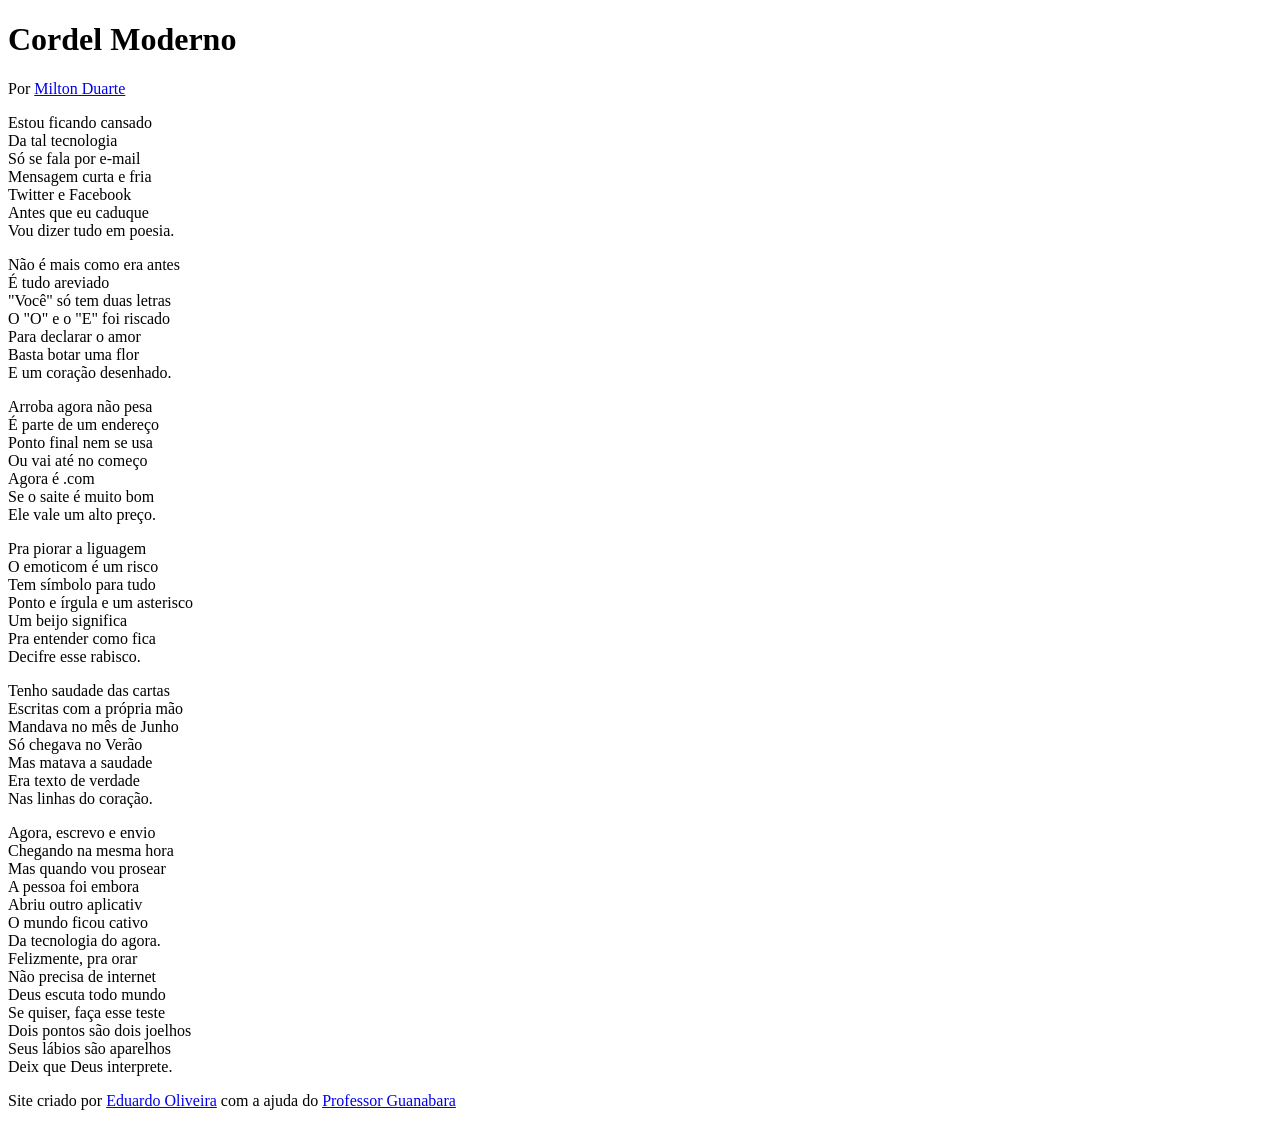
==== index.html @ 6c13fb19 "atualizei" ====
<!DOCTYPE html>
<html lang="en">
<head>
    <meta charset="UTF-8">
    <meta http-equiv="X-UA-Compatible" content="IE=edge">
    <meta name="viewport" content="width=device-width, initial-scale=1.0">
    <link rel="stylesheet" href="estilo/style.css">
    <title>Projeto-Cordel</title>
</head>
<body>
    <main>
        
            <header>
                <h1>Cordel Moderno</h1>
                <p>Por <a href="https://www.recantodasletras.com.br/poesias/3186743" target="_blank">Milton Duarte</a></p>
            </header>
            
            <article>

        
                <section class="normal">
                    <p>
                        Estou ficando cansado<br>
                        Da tal tecnologia<br>
                        Só se fala por e-mail<br>
                        Mensagem curta e fria<br>
                        Twitter e Facebook<br>
                        Antes que eu caduque<br>
                        Vou dizer tudo em poesia.
                    </p>
                </section>
            

            

        
                <section class="imagem">
                    <p>
                        Não é mais como era antes<br>
                        É tudo areviado<br>
                        "Você" só tem duas letras<br>
                        O "O" e o "E" foi riscado<br>
                        Para declarar o amor<br>
                        Basta botar uma flor<br>
                        E um coração desenhado.
                    </p>
                </section>
               
            
            

            
                <section class="normal">
                    <p>
                        Arroba agora não pesa<br>
                        É parte de um endereço<br>
                        Ponto final nem se usa<br>
                        Ou vai até no começo<br>
                        Agora é .com<br>
                        Se o saite é muito bom<br>
                        Ele vale um alto preço.
                    </p>
                </section>
            

            
                <section class="imagem">
                    <p>
                        Pra piorar a liguagem<br>
                        O emoticom é um risco<br>
                        Tem símbolo para tudo<br>
                        Ponto e írgula e um asterisco<br>
                        Um beijo significa<br>
                        Pra entender como fica<br>
                        Decifre esse rabisco.
                    </p>
                </section>
           

            

        
                <section class="normal">
                    <p>
                        Tenho saudade das cartas<br>
                        Escritas com a própria mão<br>
                        Mandava no mês de Junho<br>
                        Só chegava no Verão<br>
                        Mas matava a saudade<br>
                        Era texto de verdade<br>
                        Nas linhas do coração.
                    </p>
                </section>
            

            

       
                <section class="normal">
                    <p>
                        Agora, escrevo e envio<br>
                        Chegando na mesma hora<br>
                        Mas quando vou prosear<br>
                        A pessoa foi embora<br>
                        Abriu outro aplicativ<br>
                        O mundo ficou cativo<br>
                        Da tecnologia do agora.<br>
                
                
    
            
                    Felizmente, pra orar<br>
                    Não precisa de internet<br>
                    Deus escuta todo mundo<br>
                    Se quiser, faça esse teste<br>
                    Dois pontos são dois joelhos<br>
                    Seus lábios são aparelhos<br>
                    Deix que Deus interprete.
                    </p>
                </section>
            
        </article>
    </main>
    <footer>
        <p>Site criado por <a href="https://github.com/EduardoOliveiraS" target="_blank">Eduardo Oliveira</a> com a ajuda do <a href="https://github.com/professorguanabara" target="_blank">Professor Guanabara</a></p>
    </footer>
</body>
</html>
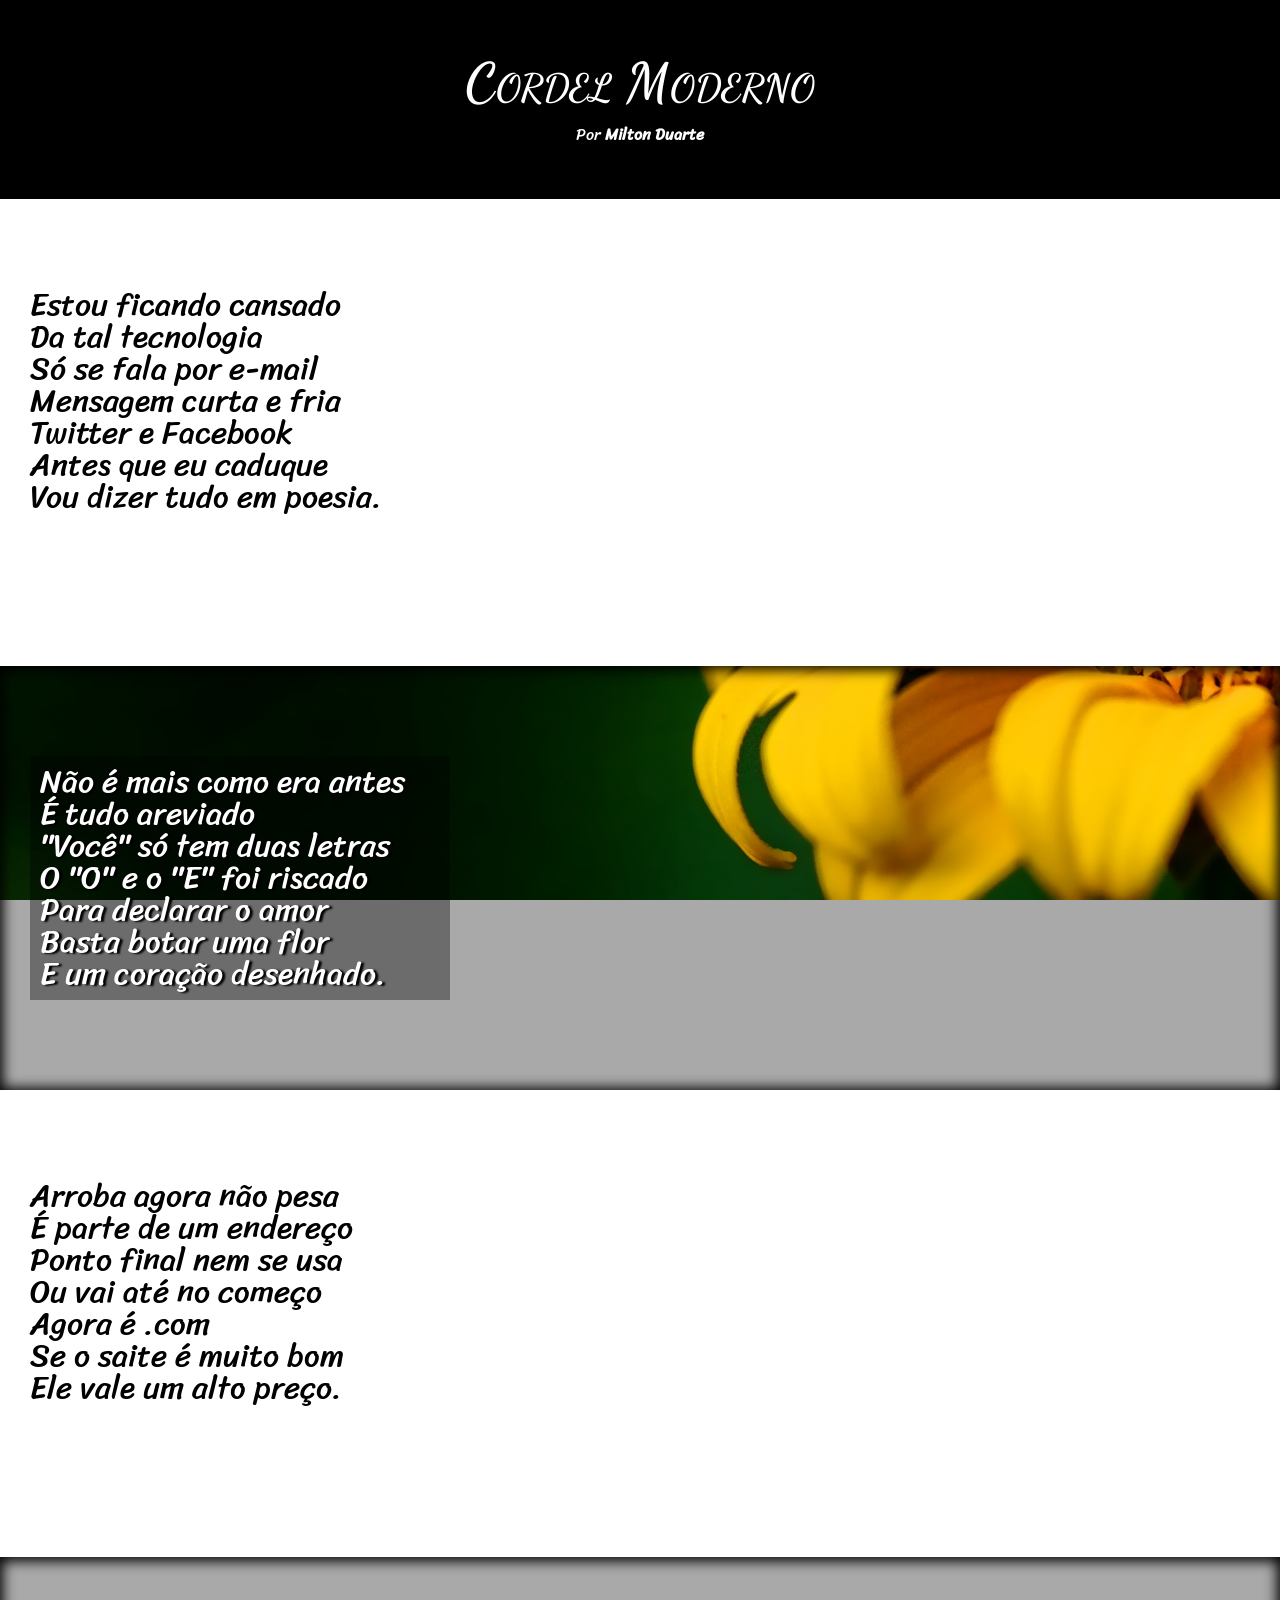
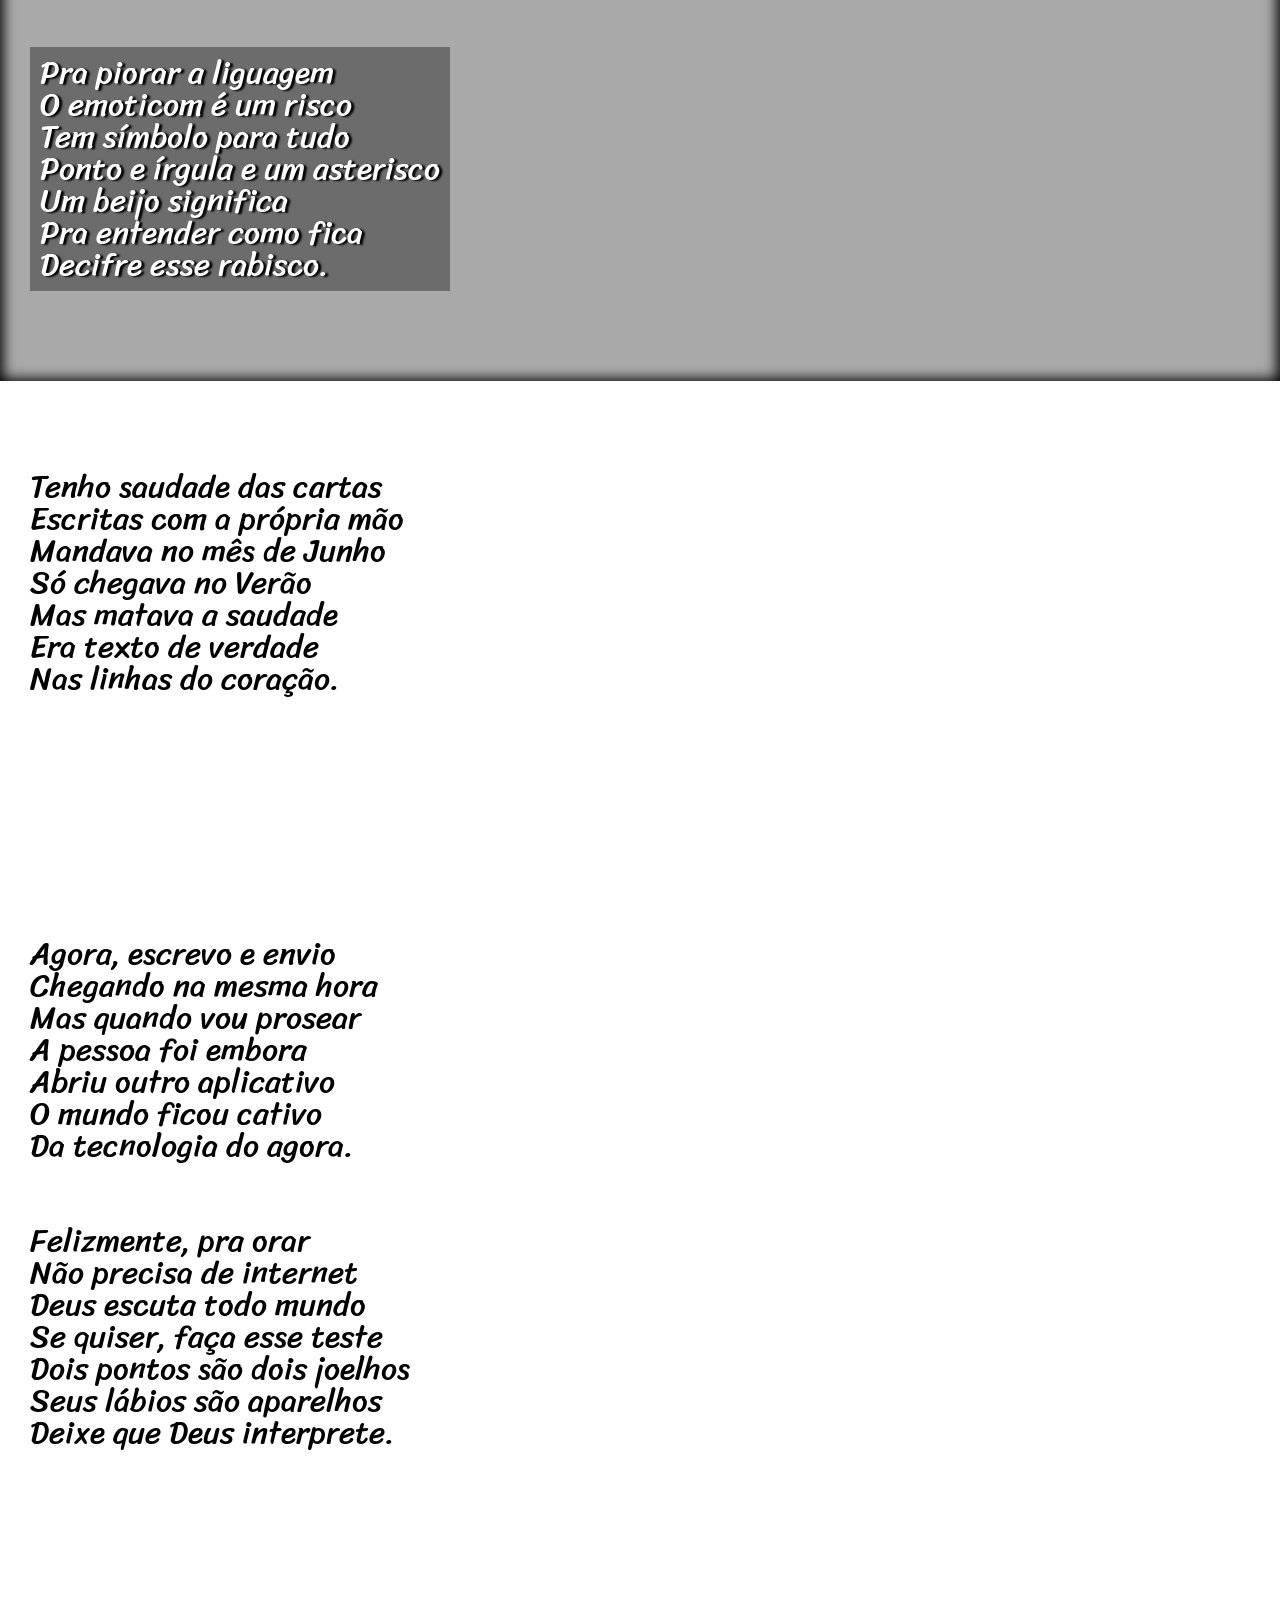
==== commit dbbeedb5: "atualizei" ====
--- a/index.html
+++ b/index.html
@@ -4,6 +4,7 @@
     <meta charset="UTF-8">
     <meta http-equiv="X-UA-Compatible" content="IE=edge">
     <meta name="viewport" content="width=device-width, initial-scale=1.0">
+    <link rel="shortcut icon" href="pacote-d012/imagens/favicon.png" type="image/x-icon">
     <link rel="stylesheet" href="estilo/style.css">
     <title>Projeto-Cordel</title>
 </head>
@@ -34,7 +35,7 @@
             
 
         
-                <section class="imagem">
+                <section class="imagem" id="img01">
                     <p>
                         Não é mais como era antes<br>
                         É tudo areviado<br>
@@ -64,7 +65,7 @@
             
 
             
-                <section class="imagem">
+                <section class="imagem" id="img02">
                     <p>
                         Pra piorar a liguagem<br>
                         O emoticom é um risco<br>
@@ -102,21 +103,24 @@
                         Chegando na mesma hora<br>
                         Mas quando vou prosear<br>
                         A pessoa foi embora<br>
-                        Abriu outro aplicativ<br>
+                        Abriu outro aplicativo<br>
                         O mundo ficou cativo<br>
                         Da tecnologia do agora.<br>
+                    </p>
                 
                 
     
             
-                    Felizmente, pra orar<br>
-                    Não precisa de internet<br>
-                    Deus escuta todo mundo<br>
-                    Se quiser, faça esse teste<br>
-                    Dois pontos são dois joelhos<br>
-                    Seus lábios são aparelhos<br>
-                    Deix que Deus interprete.
-                    </p>
+                   <p>
+                        Felizmente, pra orar<br>
+                        Não precisa de internet<br>
+                        Deus escuta todo mundo<br>
+                        Se quiser, faça esse teste<br>
+                        Dois pontos são dois joelhos<br>
+                        Seus lábios são aparelhos<br>
+                        Deixe que Deus interprete.
+                   </p>
+                   
                 </section>
             
         </article>
--- a/estilo/style.css
+++ b/estilo/style.css
@@ -0,0 +1,96 @@
+@charset "UTF-8";
+@import url('https://fonts.googleapis.com/css2?family=Sriracha&display=swap');
+@import url('https://fonts.googleapis.com/css2?family=Dancing+Script:wght@700&display=swap');
+
+
+:root{
+    --fonte1:'Sriracha', cursive;
+    --fonte2:'Dancing Script', cursive;
+}
+*{
+    margin: 0px;
+    padding: 0px;
+}
+body,html{
+    min-height:100vh;
+    font-family: var(--fonte1);
+    background-color: darkgrey;
+}
+header{
+    background-color: black;
+    color: white;
+    text-align: center;
+    padding-top: 50px;
+}
+header > h1{
+    font-variant: small-caps;
+    font-family: var(--fonte2);
+    font-size: 6vh;
+
+}
+header > p{
+    padding-bottom: 50px;
+    padding-top:5px;
+
+}
+a{
+    font-weight: bolder;
+    text-decoration: none;
+    color: white;
+     
+}
+a:hover{
+    color: blue;
+    text-decoration: underline;
+
+}
+section{
+    padding-top: 10vh;
+    padding-bottom: 10vh;
+    line-height: 2em;
+    padding-left: 30px;
+
+}
+section.imagem{
+    background-color:rgba(0, 0, 0, 0.562);
+    color: white;
+    box-shadow: inset 0px 1px 13px 3px black;
+    
+
+}
+section.imagem > p {
+    width: 400px;
+    background-color: rgba(0, 0, 0, 0.363);
+    text-shadow:3px 1px 2px black;
+    padding: 10px;
+}
+section > p {
+    padding-bottom: 2em;
+    font-size: 3.5vh;
+}
+#img01{
+    background-image: url("../pacote-d012/imagens/background001.jpg");
+    background-position: right center;
+    background-size: cover;
+    background-attachment: fixed;
+
+}
+#img02{
+    background-image: url("../pacote-d012/imagens/background002.jpg");
+    background-position: right center;
+    background-size: cover;
+    background-attachment: fixed;  
+
+}
+
+section.normal{
+    background-color: white;
+    color: black;
+}
+
+footer{
+    background-color: black;
+    color: white;
+    font-family: Arial, Helvetica, sans-serif;
+    text-align: center;
+}
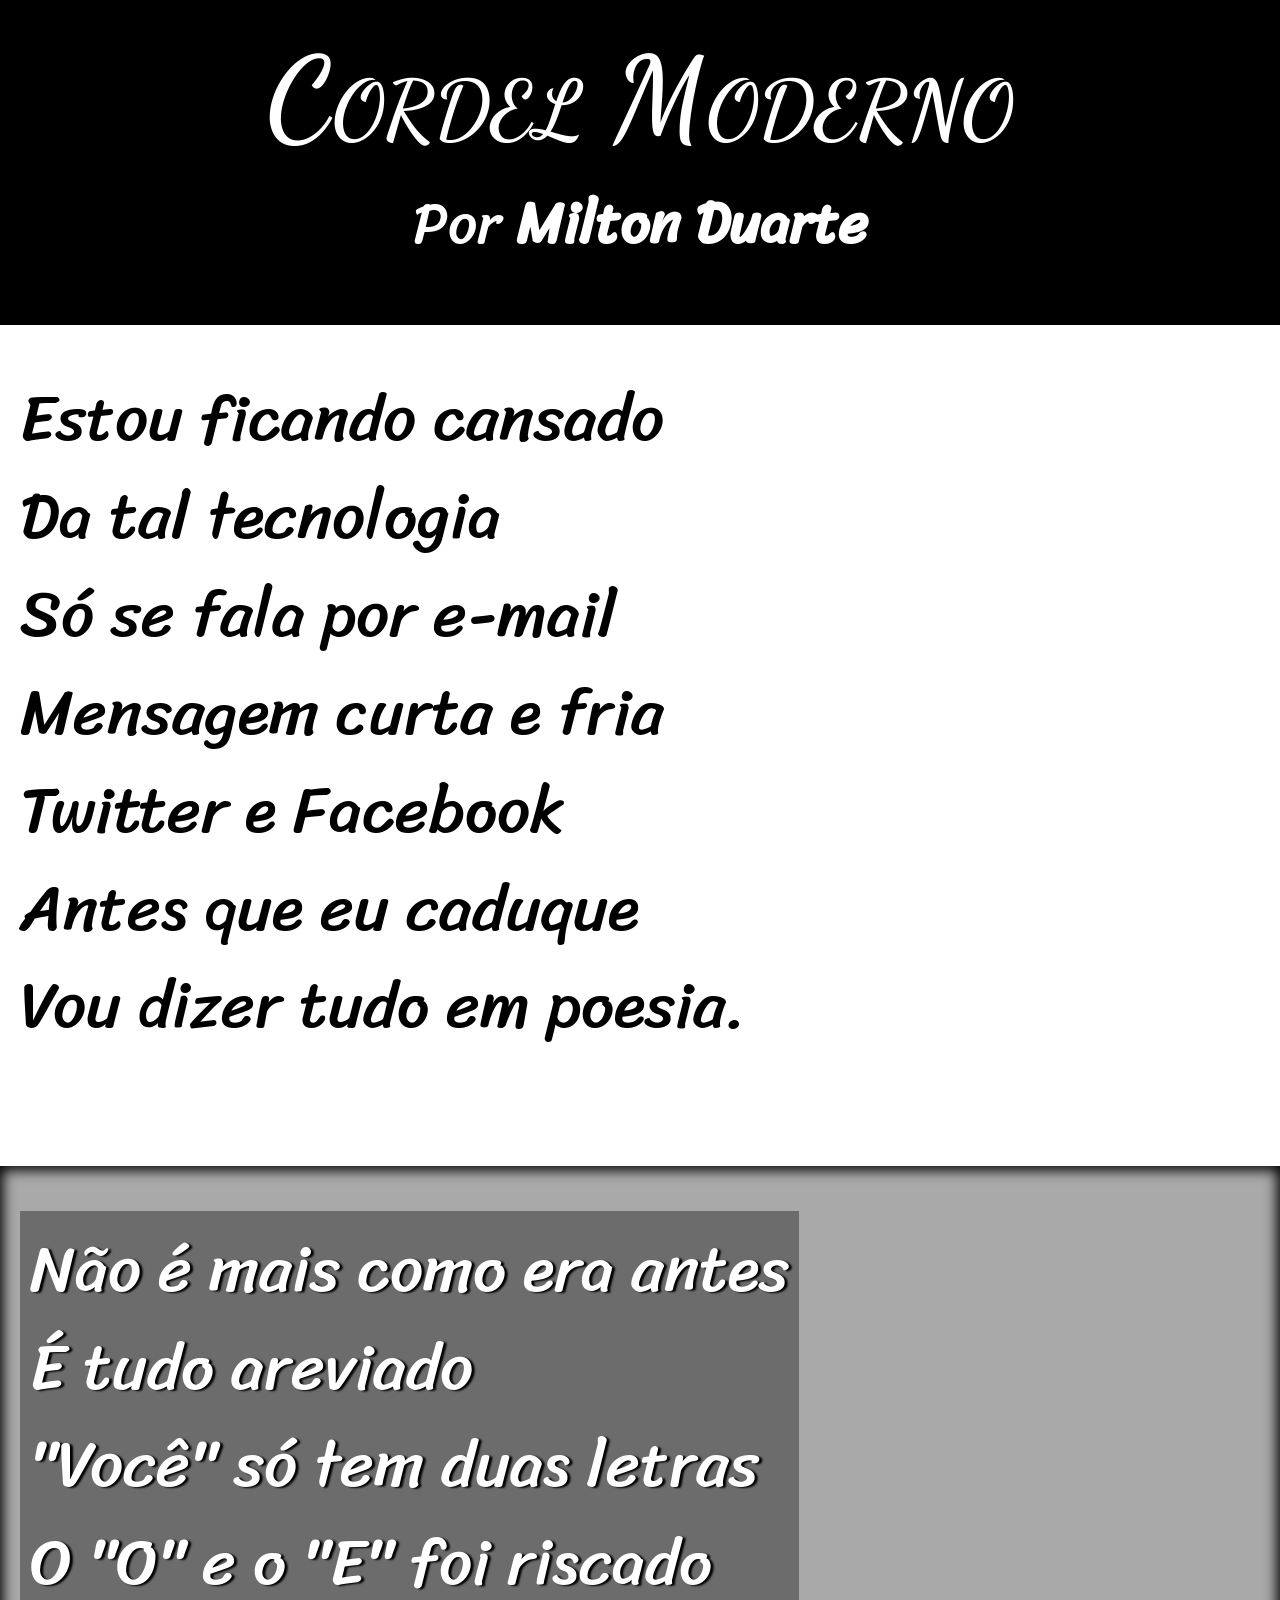
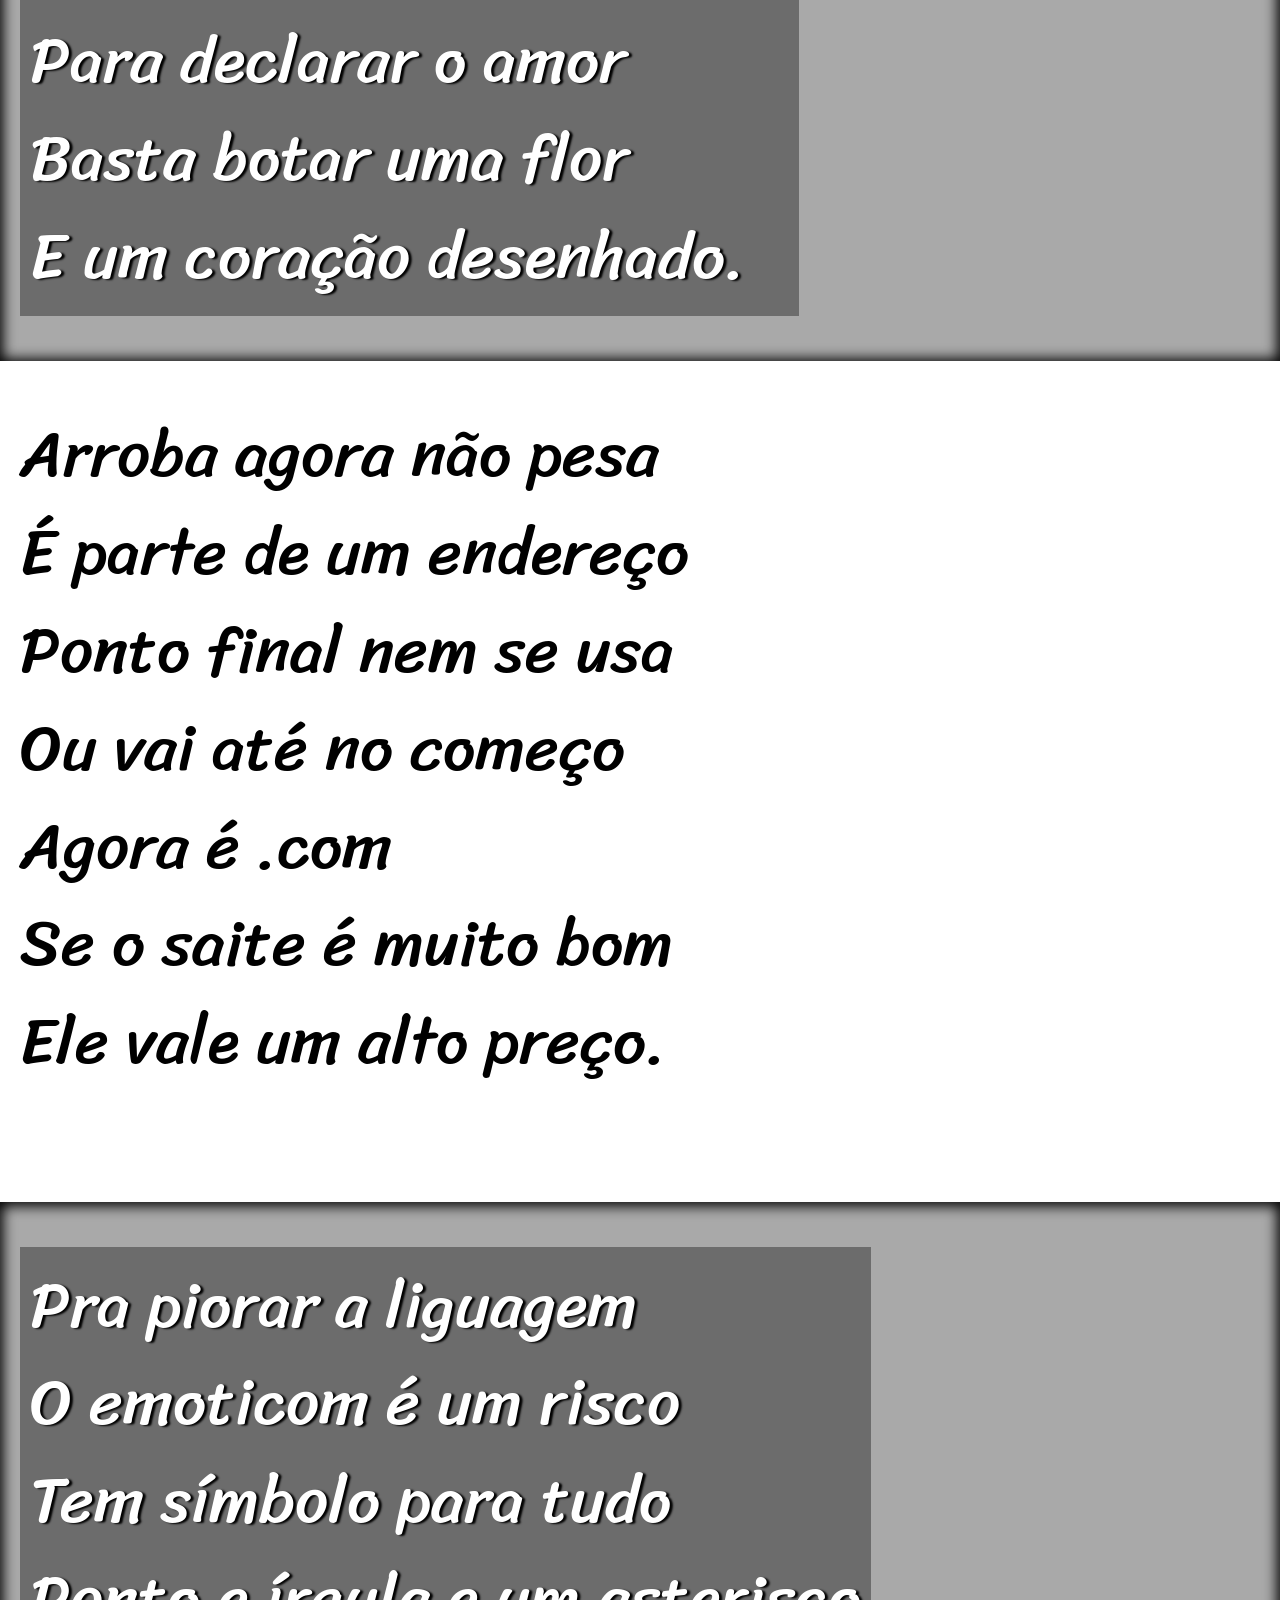
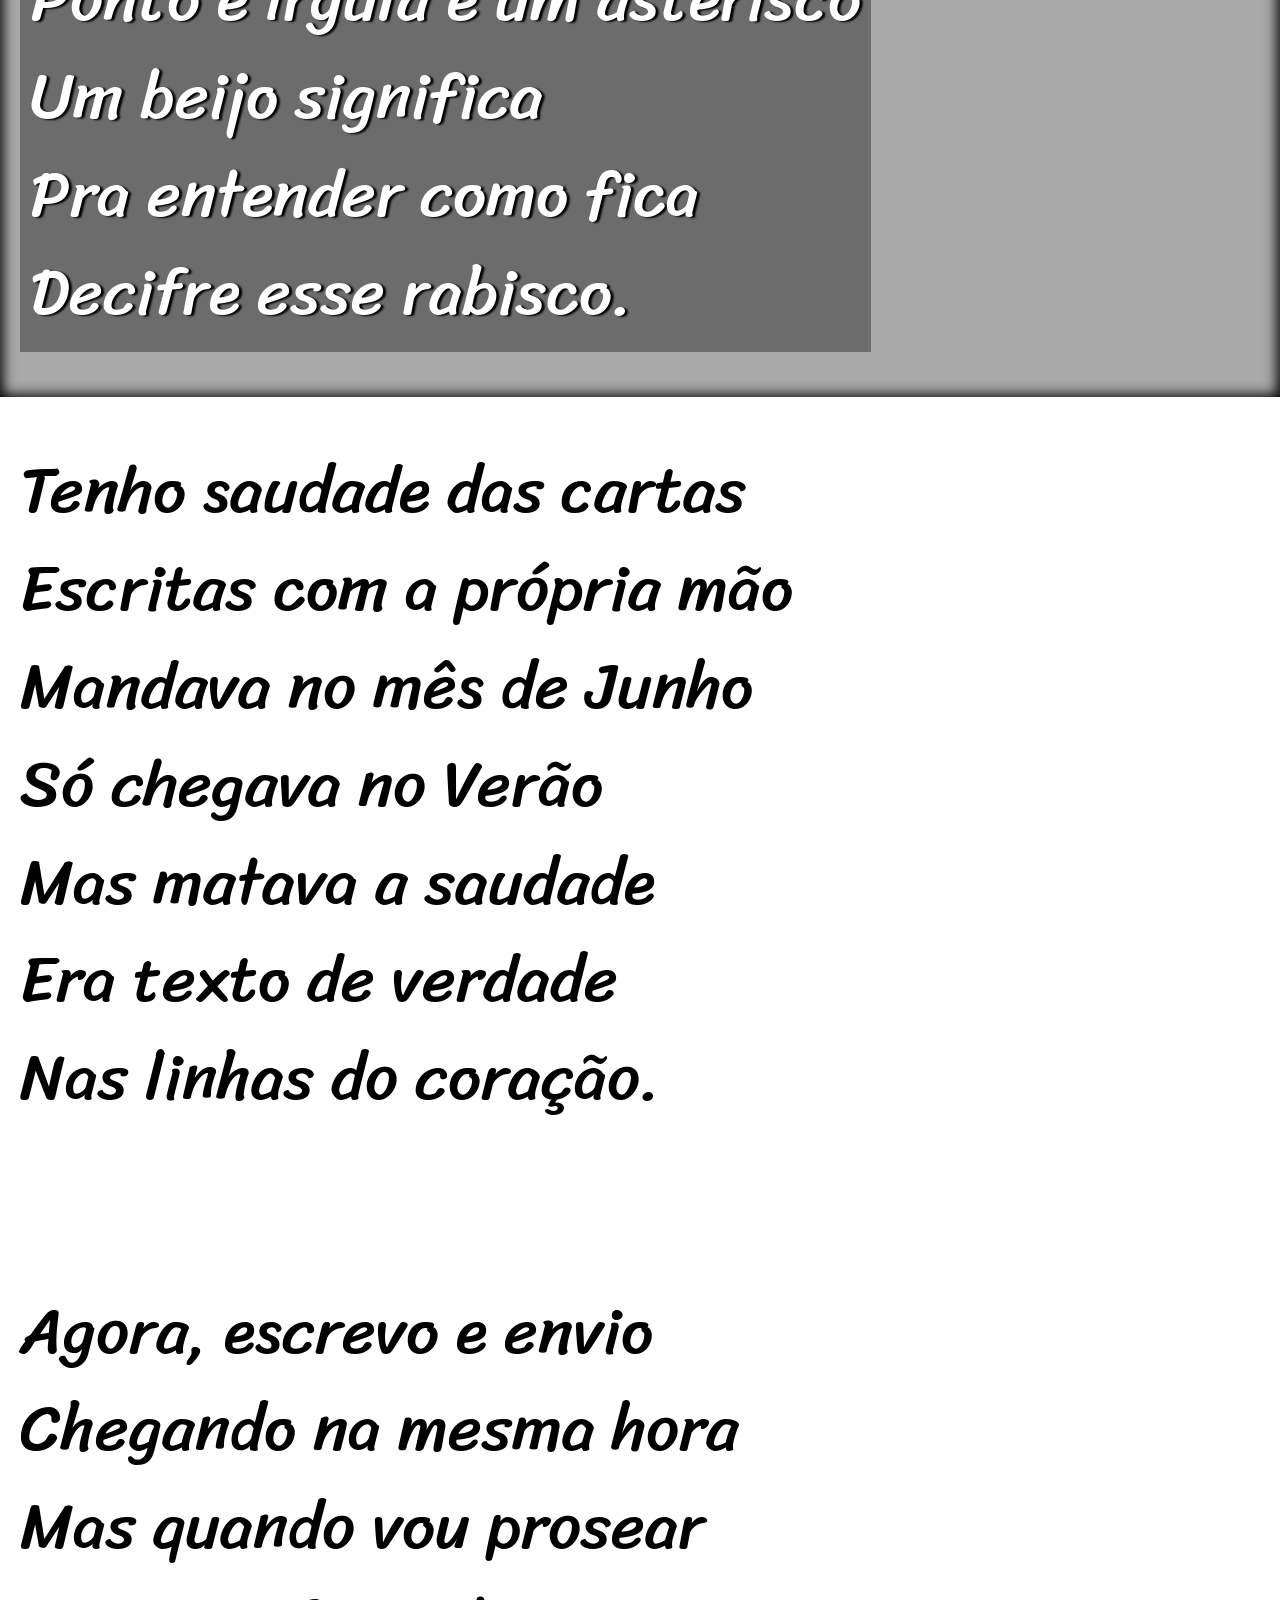
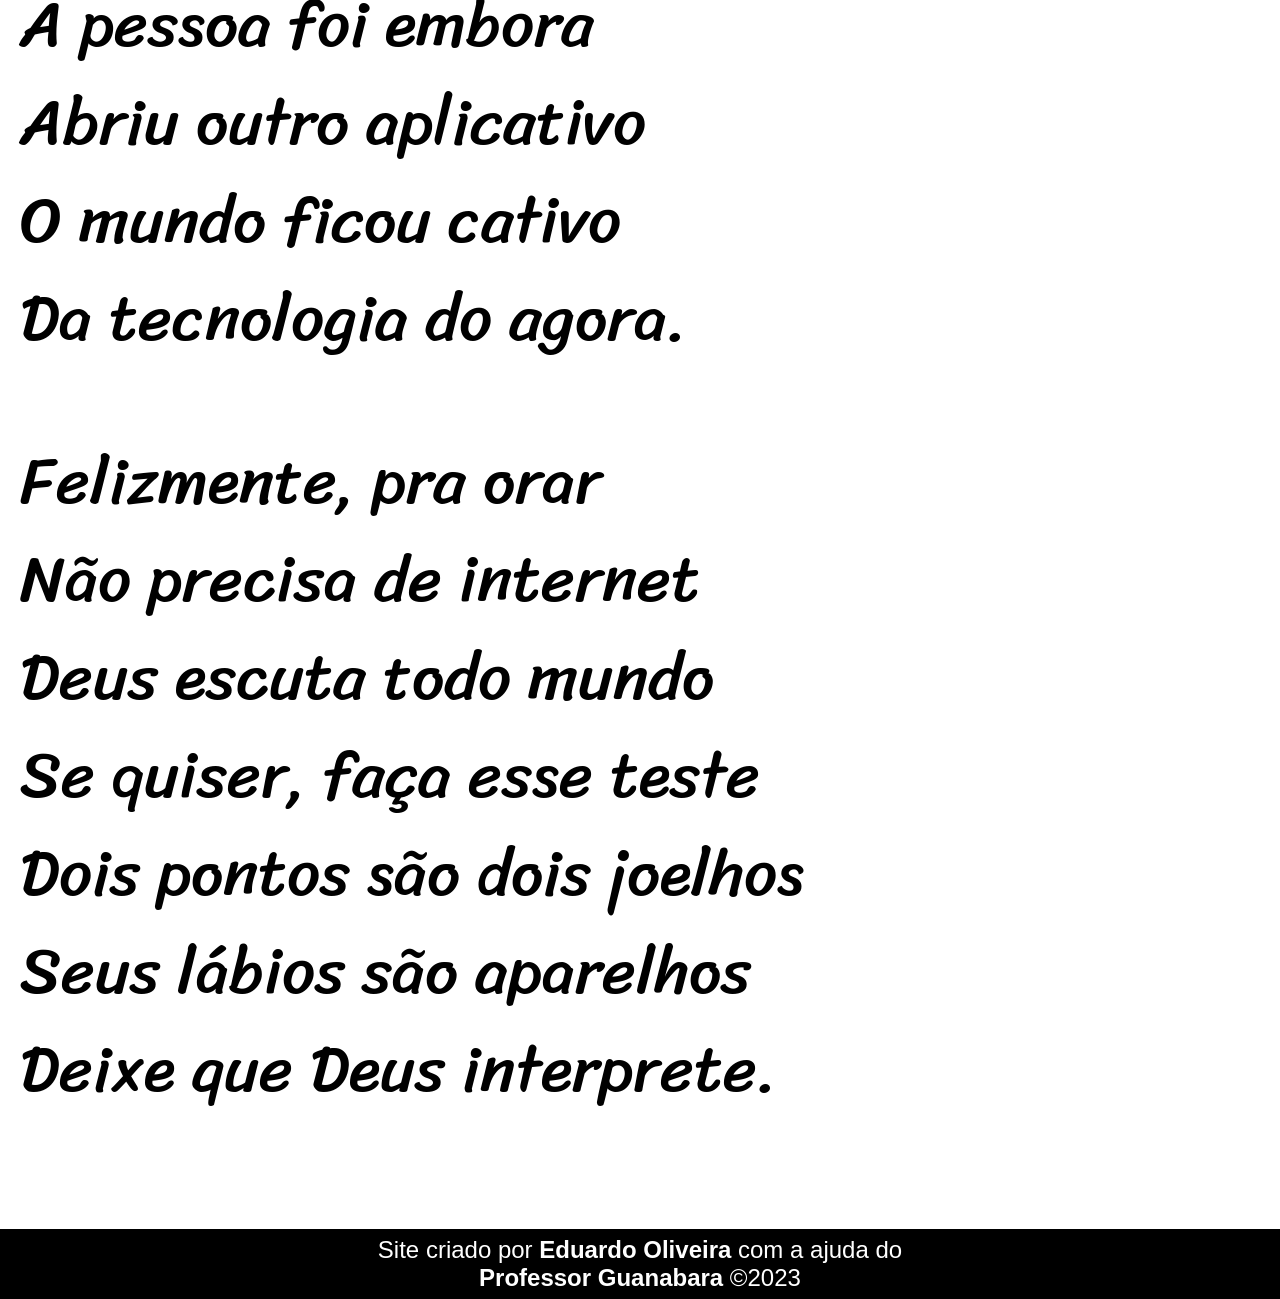
==== commit c2d5517e: "atualizei" ====
--- a/index.html
+++ b/index.html
@@ -126,7 +126,7 @@
         </article>
     </main>
     <footer>
-        <p>Site criado por <a href="https://github.com/EduardoOliveiraS" target="_blank">Eduardo Oliveira</a> com a ajuda do <a href="https://github.com/professorguanabara" target="_blank">Professor Guanabara</a></p>
+        <p>Site criado por <a href="https://github.com/EduardoOliveiraS" target="_blank">Eduardo Oliveira</a> com a ajuda do <br> <a href="https://github.com/professorguanabara" target="_blank">Professor Guanabara</a> &copy;2023</p>
     </footer>
 </body>
 </html>
--- a/estilo/style.css
+++ b/estilo/style.css
@@ -20,17 +20,18 @@
     background-color: black;
     color: white;
     text-align: center;
-    padding-top: 50px;
+    padding-top: 30px;
 }
 header > h1{
     font-variant: small-caps;
     font-family: var(--fonte2);
-    font-size: 6vh;
+    font-size:9vw;
 
 }
 header > p{
     padding-bottom: 50px;
     padding-top:5px;
+    font-size:4.5vw;
 
 }
 a{
@@ -45,10 +46,10 @@
 
 }
 section{
-    padding-top: 10vh;
-    padding-bottom: 10vh;
-    line-height: 2em;
-    padding-left: 30px;
+    padding-top: 5vh;
+    padding-bottom: 5vh;
+    padding-left: 20px;
+    padding-right: 20px;
 
 }
 section.imagem{
@@ -56,17 +57,20 @@
     color: white;
     box-shadow: inset 0px 1px 13px 3px black;
     
+    
 
 }
 section.imagem > p {
-    width: 400px;
     background-color: rgba(0, 0, 0, 0.363);
     text-shadow:3px 1px 2px black;
     padding: 10px;
+    display: inline-block;
+    
 }
 section > p {
-    padding-bottom: 2em;
-    font-size: 3.5vh;
+    padding-bottom:1em;
+    line-height: 1.5em;
+    font-size: 5.1vw;
 }
 #img01{
     background-image: url("../pacote-d012/imagens/background001.jpg");
@@ -92,5 +96,13 @@
     background-color: black;
     color: white;
     font-family: Arial, Helvetica, sans-serif;
+    
+    
+    
+}
+footer>p{
+    font-size:1.5em;
     text-align: center;
+    padding:7px;
+
 }
